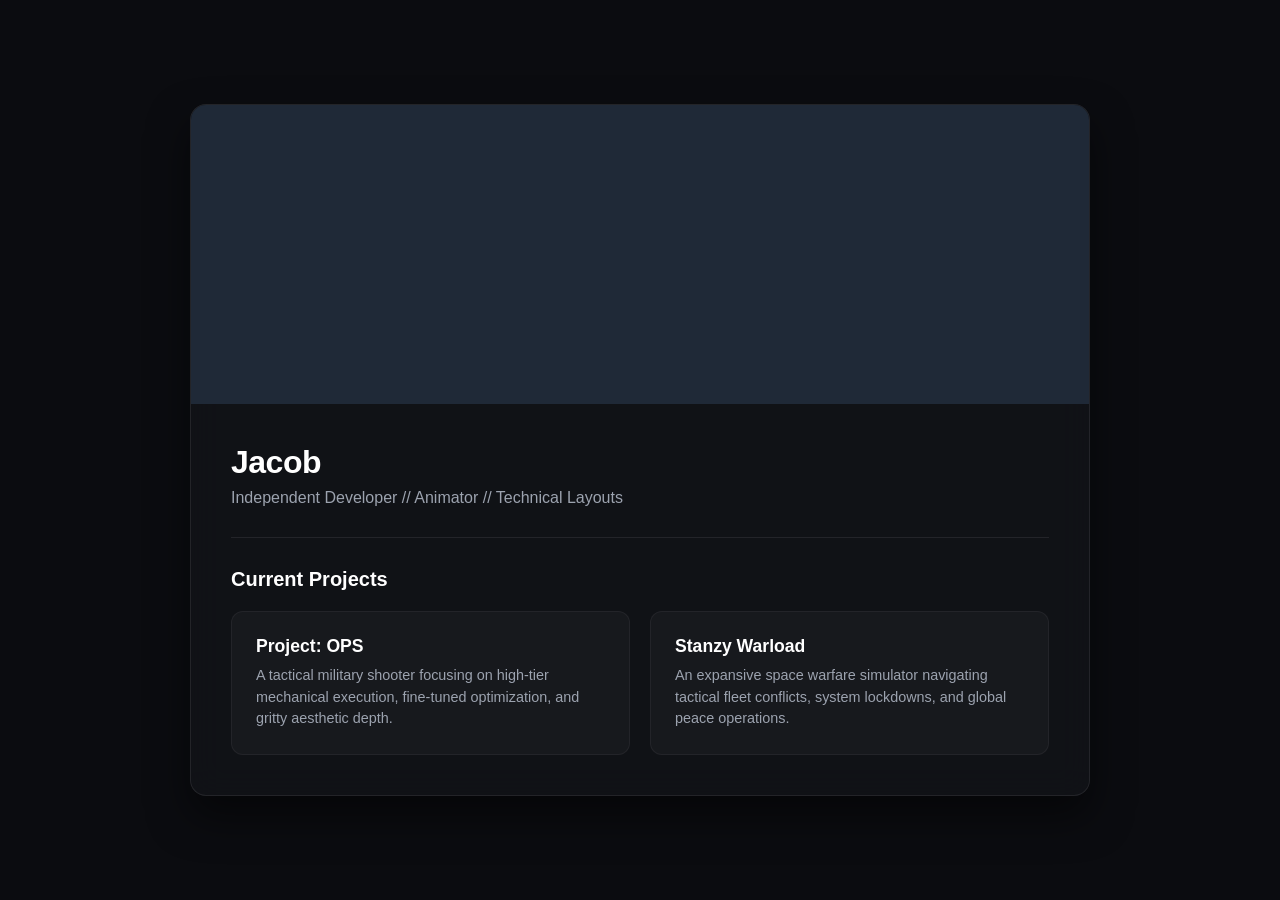
==== stanzywarload.html @ d8253ea3 "Update and rename index.html to stanzywarload.html" ====
<!DOCTYPE html>
<html lang="en">
<head>
    <meta charset="UTF-8">
    <meta name="viewport" content="width=device-width, initial-scale=1.0">
    <title>Jacob // Developer Portfolio</title>
    <style>
        * {
            margin: 0;
            padding: 0;
            box-sizing: border-box;
            font-family: -apple-system, BlinkMacSystemFont, "Segoe UI", Roboto, Helvetica, Arial, sans-serif;
        }

        body {
            background-color: #0b0c10;
            color: #e5e7eb;
            display: flex;
            justify-content: center;
            align-items: center;
            min-height: 100vh;
            padding: 20px;
        }

        .container {
            width: 100%;
            max-width: 900px;
            background: rgba(20, 22, 27, 0.65);
            backdrop-filter: blur(16px);
            -webkit-backdrop-filter: blur(16px);
            border: 1px solid rgba(255, 255, 255, 0.08);
            border-radius: 16px;
            overflow: hidden;
            box-shadow: 0 20px 40px rgba(0, 0, 0, 0.5);
        }

        /* Banner Area */
        .banner-wrapper {
            width: 100%;
            position: relative;
            background: #1f2937;
            /* Aspect ratio placeholder before banner loads */
            aspect-ratio: 3 / 1; 
            overflow: hidden;
        }

        .banner-img {
            width: 100%;
            height: 100%;
            object-fit: cover;
            display: block;
        }

        /* Content Layout */
        .content {
            padding: 40px;
        }

        .header-section {
            margin-bottom: 30px;
        }

        h1 {
            font-size: 2rem;
            font-weight: 700;
            letter-spacing: -0.5px;
            color: #ffffff;
            margin-bottom: 8px;
        }

        .subtitle {
            font-size: 1rem;
            color: #9ca3af;
        }

        .divider {
            height: 1px;
            background: rgba(255, 255, 255, 0.08);
            margin: 30px 0;
        }

        /* Projects Section */
        .section-title {
            font-size: 1.25rem;
            font-weight: 600;
            color: #ffffff;
            margin-bottom: 20px;
        }

        .project-grid {
            display: grid;
            grid-template-columns: 1fr 1fr;
            gap: 20px;
        }

        @media (max-width: 600px) {
            .project-grid {
                grid-template-columns: 1fr;
            }
            .content {
                padding: 24px;
            }
        }

        .project-card {
            background: rgba(255, 255, 255, 0.03);
            border: 1px solid rgba(255, 255, 255, 0.05);
            border-radius: 12px;
            padding: 24px;
            transition: transform 0.2s ease, border-color 0.2s ease;
        }

        .project-card:hover {
            transform: translateY(-2px);
            border-color: rgba(255, 255, 255, 0.15);
        }

        .project-card h3 {
            font-size: 1.1rem;
            color: #ffffff;
            margin-bottom: 8px;
        }

        .project-card p {
            font-size: 0.9rem;
            color: #9ca3af;
            line-height: 1.5;
        }
    </style>
</head>
<body>

    <div class="container">
        <!-- Banner Container: Name your image 'banner.png' and put it in the same folder -->
        <div class="banner-wrapper">
            <img src="banner.png" alt="Developer Banner" class="banner-img" onerror="this.style.display='none';">
        </div>

        <div class="content">
            <div class="header-section">
                <h1>Jacob</h1>
                <p class="subtitle">Independent Developer // Animator // Technical Layouts</p>
            </div>

            <div class="divider"></div>

            <div class="section-title">Current Projects</div>
            
            <div class="project-grid">
                <div class="project-card">
                    <h3>Project: OPS</h3>
                    <p>A tactical military shooter focusing on high-tier mechanical execution, fine-tuned optimization, and gritty aesthetic depth.</p>
                </div>
                
                <div class="project-card">
                    <h3>Stanzy Warload</h3>
                    <p>An expansive space warfare simulator navigating tactical fleet conflicts, system lockdowns, and global peace operations.</p>
                </div>
            </div>
        </div>
    </div>

</body>
</html>
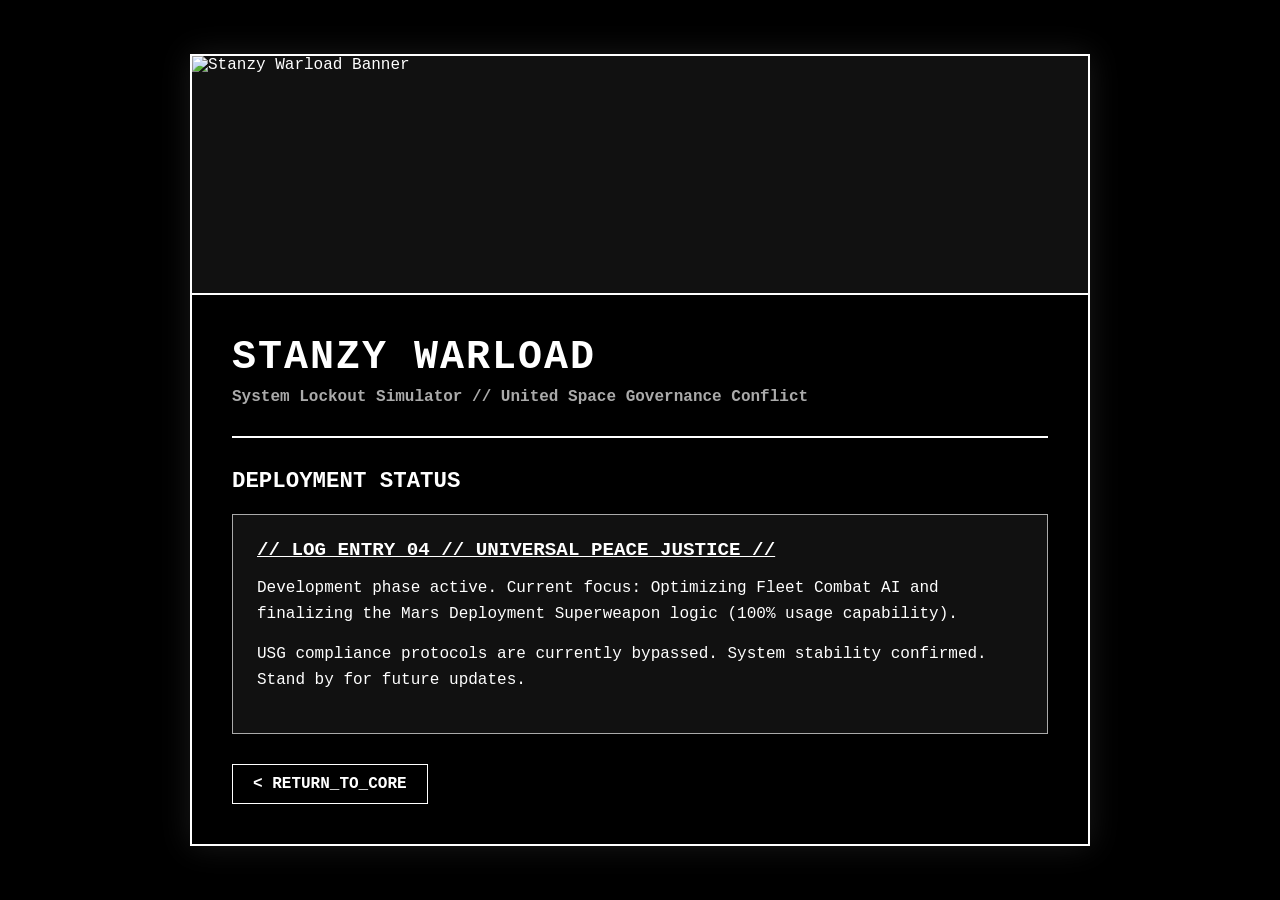
==== commit fdbba228: "Update portfolio title and content for Stanzy Warload" ====
--- a/stanzywarload.html
+++ b/stanzywarload.html
@@ -3,18 +3,25 @@
 <head>
     <meta charset="UTF-8">
     <meta name="viewport" content="width=device-width, initial-scale=1.0">
-    <title>Jacob // Developer Portfolio</title>
+    <title>Stanzy Warload // KaseyParks</title>
     <style>
         * {
             margin: 0;
             padding: 0;
             box-sizing: border-box;
-            font-family: -apple-system, BlinkMacSystemFont, "Segoe UI", Roboto, Helvetica, Arial, sans-serif;
+            font-family: 'Courier New', Courier, monospace; /* Switched to mono for a more tactical feel */
+            /* REMOVED CORNER RADIUS GLOBALLY */
+            border-radius: 0 !important; 
         }
 
         body {
-            background-color: #0b0c10;
-            color: #e5e7eb;
+            /* Applied background image link */
+            background-color: #000000;
+            background-image: url('https://wallpapercave.com/wp/0Xf6Hpa.jpg');
+            background-size: cover;
+            background-position: center;
+            background-attachment: fixed;
+            color: #ffffff;
             display: flex;
             justify-content: center;
             align-items: center;
@@ -25,23 +32,22 @@
         .container {
             width: 100%;
             max-width: 900px;
-            background: rgba(20, 22, 27, 0.65);
-            backdrop-filter: blur(16px);
-            -webkit-backdrop-filter: blur(16px);
-            border: 1px solid rgba(255, 255, 255, 0.08);
-            border-radius: 16px;
+            /* Switched to solid background with border, no blur, zero radius */
+            background: #000000;
+            border: 2px solid #ffffff; 
             overflow: hidden;
-            box-shadow: 0 20px 40px rgba(0, 0, 0, 0.5);
+            box-shadow: 0 0 30px rgba(255, 255, 255, 0.1);
         }
 
         /* Banner Area */
         .banner-wrapper {
             width: 100%;
             position: relative;
-            background: #1f2937;
-            /* Aspect ratio placeholder before banner loads */
-            aspect-ratio: 3 / 1; 
+            background: #111111;
+            /* Placeholder before banner loads */
+            aspect-ratio: 15 / 4; 
             overflow: hidden;
+            border-bottom: 2px solid #ffffff;
         }
 
         .banner-img {
@@ -61,102 +67,104 @@
         }
 
         h1 {
-            font-size: 2rem;
-            font-weight: 700;
-            letter-spacing: -0.5px;
+            font-size: 2.5rem;
+            font-weight: 900;
+            letter-spacing: 2px;
             color: #ffffff;
+            text-transform: uppercase;
             margin-bottom: 8px;
         }
 
         .subtitle {
             font-size: 1rem;
-            color: #9ca3af;
+            color: #aaaaaa;
+            font-weight: bold;
         }
 
         .divider {
-            height: 1px;
-            background: rgba(255, 255, 255, 0.08);
+            height: 2px;
+            background: #ffffff;
             margin: 30px 0;
         }
 
-        /* Projects Section */
+        /* Update Section */
         .section-title {
-            font-size: 1.25rem;
-            font-weight: 600;
+            font-size: 1.4rem;
+            font-weight: bold;
             color: #ffffff;
             margin-bottom: 20px;
+            text-transform: uppercase;
         }
 
-        .project-grid {
-            display: grid;
-            grid-template-columns: 1fr 1fr;
-            gap: 20px;
+        .update-box {
+            background: #111111;
+            border: 1px solid #aaaaaa;
+            padding: 24px;
+        }
+
+        .update-box h3 {
+            font-size: 1.2rem;
+            color: #ffffff;
+            margin-bottom: 15px;
+            text-decoration: underline;
+        }
+
+        .update-box p {
+            font-size: 1rem;
+            color: #ffffff;
+            line-height: 1.6;
+            margin-bottom: 15px;
+        }
+
+        /* Back to portfolio link */
+        .back-link {
+            display: inline-block;
+            margin-top: 30px;
+            color: #ffffff;
+            text-decoration: none;
+            font-weight: bold;
+            border: 1px solid #ffffff;
+            padding: 10px 20px;
+            transition: background 0.2s ease;
+        }
+
+        .back-link:hover {
+            background: #ffffff;
+            color: #000000;
         }
 
         @media (max-width: 600px) {
-            .project-grid {
-                grid-template-columns: 1fr;
-            }
-            .content {
-                padding: 24px;
-            }
-        }
-
-        .project-card {
-            background: rgba(255, 255, 255, 0.03);
-            border: 1px solid rgba(255, 255, 255, 0.05);
-            border-radius: 12px;
-            padding: 24px;
-            transition: transform 0.2s ease, border-color 0.2s ease;
-        }
-
-        .project-card:hover {
-            transform: translateY(-2px);
-            border-color: rgba(255, 255, 255, 0.15);
-        }
-
-        .project-card h3 {
-            font-size: 1.1rem;
-            color: #ffffff;
-            margin-bottom: 8px;
-        }
-
-        .project-card p {
-            font-size: 0.9rem;
-            color: #9ca3af;
-            line-height: 1.5;
+            h1 { font-size: 1.8rem; }
+            .content { padding: 20px; }
         }
     </style>
 </head>
 <body>
 
     <div class="container">
-        <!-- Banner Container: Name your image 'banner.png' and put it in the same folder -->
+        <!-- Banner Container: Using your requested Google User Content link -->
         <div class="banner-wrapper">
-            <img src="banner.png" alt="Developer Banner" class="banner-img" onerror="this.style.display='none';">
+            <img src="https://lens.usercontent.google.com/image?vsrid=[base64]&gsessionid=99jokZNr6ebYs2EuKb8uUAkE6W58sQiVMPMJLmMOjjXafb0rm06yvA" alt="Stanzy Warload Banner" class="banner-img">
         </div>
 
         <div class="content">
             <div class="header-section">
-                <h1>Jacob</h1>
-                <p class="subtitle">Independent Developer // Animator // Technical Layouts</p>
+                <h1>Stanzy Warload</h1>
+                <p class="subtitle">System Lockout Simulator // United Space Governance Conflict</p>
             </div>
 
             <div class="divider"></div>
 
-            <div class="section-title">Current Projects</div>
+            <div class="section-title">Deployment Status</div>
             
-            <div class="project-grid">
-                <div class="project-card">
-                    <h3>Project: OPS</h3>
-                    <p>A tactical military shooter focusing on high-tier mechanical execution, fine-tuned optimization, and gritty aesthetic depth.</p>
-                </div>
-                
-                <div class="project-card">
-                    <h3>Stanzy Warload</h3>
-                    <p>An expansive space warfare simulator navigating tactical fleet conflicts, system lockdowns, and global peace operations.</p>
-                </div>
+            <div class="update-box">
+                <h3>// LOG_ENTRY_04 // UNIVERSAL_PEACE_JUSTICE //</h3>
+                <p>Development phase active. Current focus: Optimizing Fleet Combat AI and finalizing the Mars Deployment Superweapon logic (100% usage capability).</p>
+                <p>USG compliance protocols are currently bypassed. System stability confirmed. Stand by for future updates.</p>
             </div>
+
+            <!-- Replace 'index.html' if your main portfolio file is named something else -->
+            <a href="index.html" class="back-link">&lt; RETURN_TO_CORE</a>
         </div>
     </div>
 
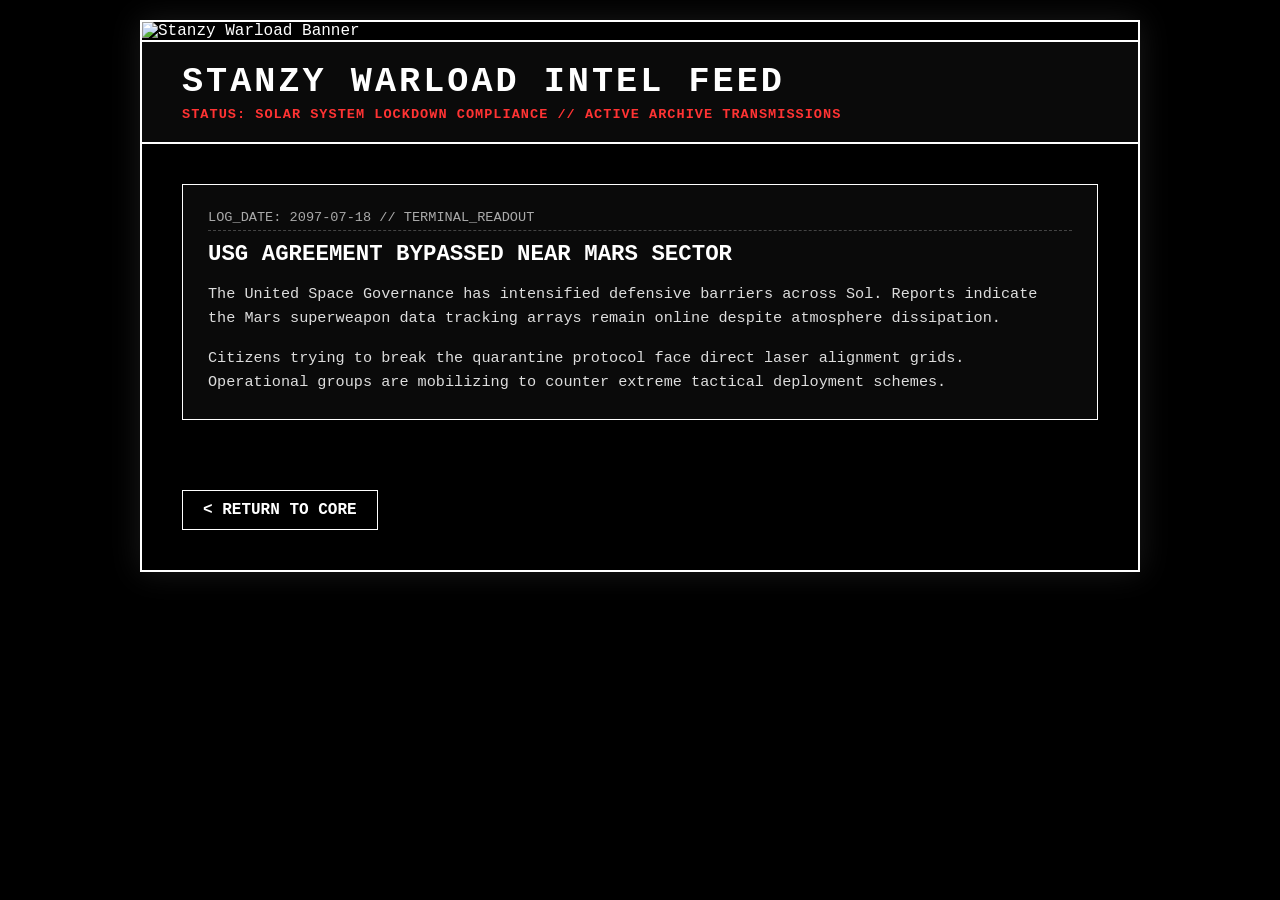
==== commit 37938225: "Update title and restructure HTML layout" ====
--- a/stanzywarload.html
+++ b/stanzywarload.html
@@ -3,170 +3,191 @@
 <head>
     <meta charset="UTF-8">
     <meta name="viewport" content="width=device-width, initial-scale=1.0">
-    <title>Stanzy Warload // KaseyParks</title>
+    <title>STANZY WARLOAD // LOGS</title>
     <style>
         * {
             margin: 0;
             padding: 0;
             box-sizing: border-box;
-            font-family: 'Courier New', Courier, monospace; /* Switched to mono for a more tactical feel */
-            /* REMOVED CORNER RADIUS GLOBALLY */
-            border-radius: 0 !important; 
+            font-family: 'Courier New', Courier, monospace;
+            border-radius: 0 !important;
         }
 
         body {
-            /* Applied background image link */
             background-color: #000000;
             background-image: url('https://wallpapercave.com/wp/0Xf6Hpa.jpg');
             background-size: cover;
             background-position: center;
             background-attachment: fixed;
             color: #ffffff;
-            display: flex;
-            justify-content: center;
-            align-items: center;
-            min-height: 100vh;
             padding: 20px;
         }
 
-        .container {
-            width: 100%;
-            max-width: 900px;
-            /* Switched to solid background with border, no blur, zero radius */
+        .layout-grid {
+            max-width: 1000px;
+            margin: 0 auto;
             background: #000000;
-            border: 2px solid #ffffff; 
-            overflow: hidden;
+            border: 2px solid #ffffff;
             box-shadow: 0 0 30px rgba(255, 255, 255, 0.1);
         }
 
-        /* Banner Area */
-        .banner-wrapper {
+        /* Banner Container */
+        .banner-container {
             width: 100%;
-            position: relative;
-            background: #111111;
-            /* Placeholder before banner loads */
-            aspect-ratio: 15 / 4; 
+            border-bottom: 2px solid #ffffff;
             overflow: hidden;
-            border-bottom: 2px solid #ffffff;
+        }
+        .banner-img {
+            width: 100%;
+            display: block;
+            object-fit: cover;
         }
 
-        .banner-img {
-            width: 100%;
-            height: 100%;
-            object-fit: cover;
-            display: block;
+        /* Tactical Header Block */
+        .site-header {
+            padding: 20px 40px;
+            border-bottom: 2px solid #ffffff;
+            background: #0a0a0a;
+        }
+        .site-header h1 {
+            font-size: 2.2rem;
+            font-weight: 900;
+            letter-spacing: 3px;
+            text-transform: uppercase;
+        }
+        .site-header .ticker {
+            font-size: 0.85rem;
+            color: #ff3333;
+            margin-top: 5px;
+            font-weight: bold;
+            letter-spacing: 1px;
         }
 
-        /* Content Layout */
-        .content {
+        /* Main Content Feed */
+        .news-feed {
             padding: 40px;
         }
 
-        .header-section {
+        .news-item {
+            border: 1px solid #ffffff;
+            background: #0a0a0a;
             margin-bottom: 30px;
+            padding: 25px;
         }
 
-        h1 {
-            font-size: 2.5rem;
-            font-weight: 900;
-            letter-spacing: 2px;
-            color: #ffffff;
-            text-transform: uppercase;
-            margin-bottom: 8px;
+        .news-meta {
+            font-size: 0.85rem;
+            color: #aaaaaa;
+            margin-bottom: 10px;
+            border-bottom: 1px dashed #444444;
+            padding-bottom: 5px;
         }
 
-        .subtitle {
-            font-size: 1rem;
-            color: #aaaaaa;
+        .news-title {
+            font-size: 1.4rem;
             font-weight: bold;
+            text-transform: uppercase;
+            margin-bottom: 15px;
+            color: #ffffff;
         }
 
-        .divider {
-            height: 2px;
-            background: #ffffff;
-            margin: 30px 0;
+        .news-content p {
+            font-size: 0.95rem;
+            line-height: 1.6;
+            margin-bottom: 15px;
+            color: #dddddd;
+        }
+        .news-content p:last-child {
+            margin-bottom: 0;
         }
 
-        /* Update Section */
-        .section-title {
-            font-size: 1.4rem;
-            font-weight: bold;
-            color: #ffffff;
-            margin-bottom: 20px;
-            text-transform: uppercase;
+        /* Return Link */
+        .nav-footer {
+            padding: 0 40px 40px 40px;
         }
-
-        .update-box {
-            background: #111111;
-            border: 1px solid #aaaaaa;
-            padding: 24px;
-        }
-
-        .update-box h3 {
-            font-size: 1.2rem;
-            color: #ffffff;
-            margin-bottom: 15px;
-            text-decoration: underline;
-        }
-
-        .update-box p {
-            font-size: 1rem;
-            color: #ffffff;
-            line-height: 1.6;
-            margin-bottom: 15px;
-        }
-
-        /* Back to portfolio link */
-        .back-link {
+        .back-btn {
             display: inline-block;
-            margin-top: 30px;
             color: #ffffff;
             text-decoration: none;
             font-weight: bold;
             border: 1px solid #ffffff;
             padding: 10px 20px;
-            transition: background 0.2s ease;
         }
-
-        .back-link:hover {
+        .back-btn:hover {
             background: #ffffff;
             color: #000000;
         }
 
-        @media (max-width: 600px) {
-            h1 { font-size: 1.8rem; }
-            .content { padding: 20px; }
+        @media (max-width: 700px) {
+            .site-header, .news-feed, .nav-footer { padding: 20px; }
+            .site-header h1 { font-size: 1.6rem; }
         }
     </style>
 </head>
 <body>
 
-    <div class="container">
-        <!-- Banner Container: Using your requested Google User Content link -->
-        <div class="banner-wrapper">
+    <div class="layout-grid">
+        <!-- Main Banner -->
+        <div class="banner-container">
             <img src="https://lens.usercontent.google.com/image?vsrid=[base64]&gsessionid=99jokZNr6ebYs2EuKb8uUAkE6W58sQiVMPMJLmMOjjXafb0rm06yvA" alt="Stanzy Warload Banner" class="banner-img">
         </div>
 
-        <div class="content">
-            <div class="header-section">
-                <h1>Stanzy Warload</h1>
-                <p class="subtitle">System Lockout Simulator // United Space Governance Conflict</p>
-            </div>
+        <!-- News Terminal Header -->
+        <header class="site-header">
+            <h1>Stanzy Warload Intel Feed</h1>
+            <div class="ticker">STATUS: SOLAR SYSTEM LOCKDOWN COMPLIANCE // ACTIVE ARCHIVE TRANSMISSIONS</div>
+        </header>
 
-            <div class="divider"></div>
+        <!-- Dynamic News Feed Area -->
+        <main class="news-feed" id="newsFeed">
+            <!-- JavaScript will inject your custom news posts straight into here -->
+        </main>
 
-            <div class="section-title">Deployment Status</div>
-            
-            <div class="update-box">
-                <h3>// LOG_ENTRY_04 // UNIVERSAL_PEACE_JUSTICE //</h3>
-                <p>Development phase active. Current focus: Optimizing Fleet Combat AI and finalizing the Mars Deployment Superweapon logic (100% usage capability).</p>
-                <p>USG compliance protocols are currently bypassed. System stability confirmed. Stand by for future updates.</p>
-            </div>
-
-            <!-- Replace 'index.html' if your main portfolio file is named something else -->
-            <a href="index.html" class="back-link">&lt; RETURN_TO_CORE</a>
-        </div>
+        <footer class="nav-footer">
+            <a href="index.html" class="back-btn">&lt; RETURN TO CORE</a>
+        </footer>
     </div>
 
+    <script>
+        // ==========================================
+        //  DEFINE YOUR NEWSLETTERS HERE
+        //  Just add or edit objects in this array.
+        // ==========================================
+        const newsArticles = [
+            {
+                date: "2097-07-18",
+                title: "USG Agreement Bypassed Near Mars Sector",
+                paragraphs: [
+                    "The United Space Governance has intensified defensive barriers across Sol. Reports indicate the Mars superweapon data tracking arrays remain online despite atmosphere dissipation.",
+                    "Citizens trying to break the quarantine protocol face direct laser alignment grids. Operational groups are mobilizing to counter extreme tactical deployment schemes."
+                ]
+            },
+        ];
+
+        // ==========================================
+        //  ENGINE RENDERING CODE (DO NOT EDIT)
+        // ==========================================
+        const feedContainer = document.getElementById('newsFeed');
+        
+        newsArticles.forEach(article => {
+            const articleElement = document.createElement('article');
+            articleElement.className = 'news-item';
+            
+            let paragraphHTML = '';
+            article.paragraphs.forEach(text => {
+                paragraphHTML += `<p>${text}</p>`;
+            });
+
+            articleElement.innerHTML = `
+                <div class="news-meta">LOG_DATE: ${article.date} // TERMINAL_READOUT</div>
+                <div class="news-title">${article.title}</div>
+                <div class="news-content">
+                    ${paragraphHTML}
+                </div>
+            `;
+            
+            feedContainer.appendChild(articleElement);
+        });
+    </script>
 </body>
 </html>
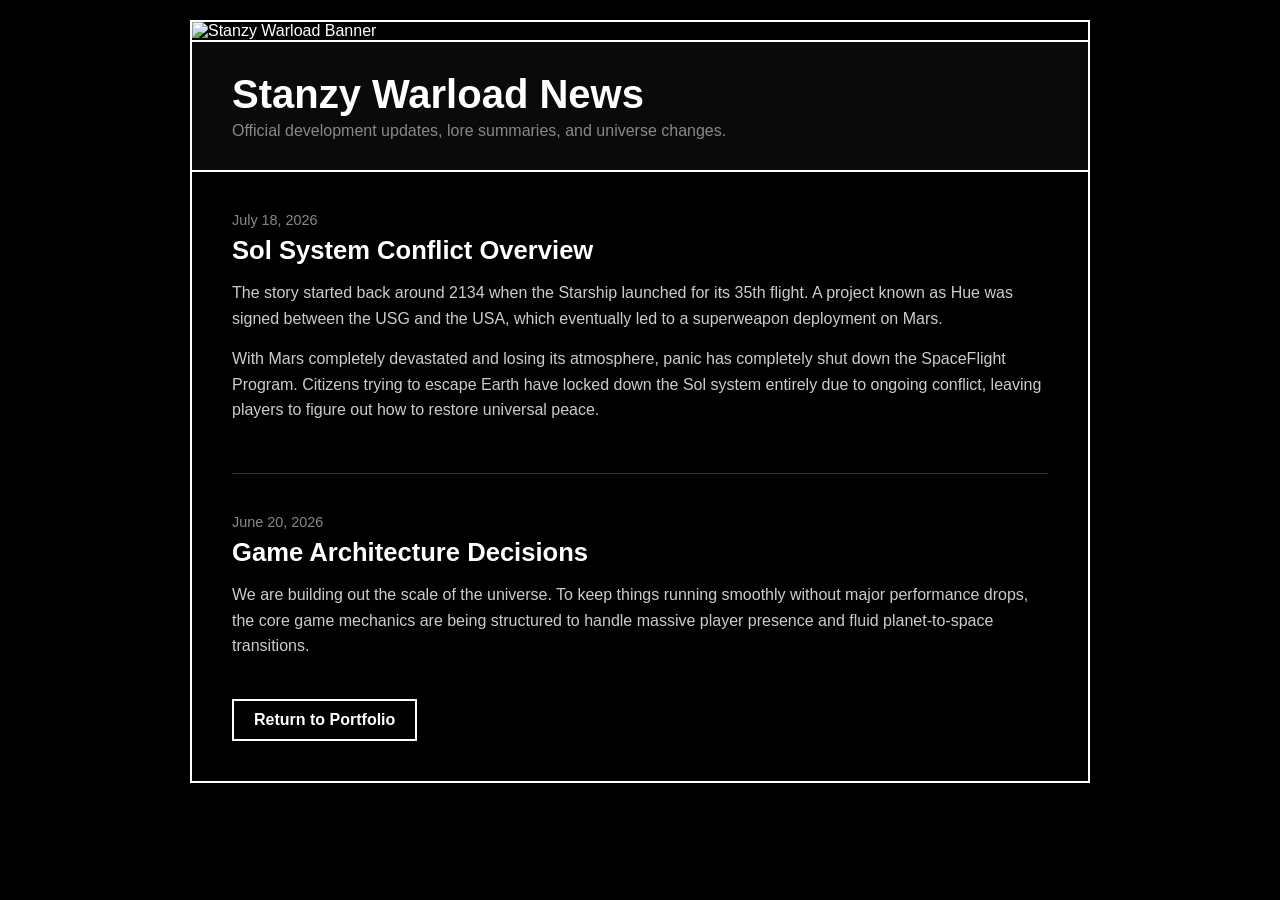
==== commit 28f26f49: "Update title and styling in stanzywarload.html" ====
--- a/stanzywarload.html
+++ b/stanzywarload.html
@@ -3,13 +3,13 @@
 <head>
     <meta charset="UTF-8">
     <meta name="viewport" content="width=device-width, initial-scale=1.0">
-    <title>STANZY WARLOAD // LOGS</title>
+    <title>Stanzy Warload - Dev Blog & News</title>
     <style>
         * {
             margin: 0;
             padding: 0;
             box-sizing: border-box;
-            font-family: 'Courier New', Courier, monospace;
+            font-family: sans-serif;
             border-radius: 0 !important;
         }
 
@@ -24,11 +24,10 @@
         }
 
         .layout-grid {
-            max-width: 1000px;
+            max-width: 900px;
             margin: 0 auto;
             background: #000000;
             border: 2px solid #ffffff;
-            box-shadow: 0 0 30px rgba(255, 255, 255, 0.1);
         }
 
         /* Banner Container */
@@ -43,65 +42,58 @@
             object-fit: cover;
         }
 
-        /* Tactical Header Block */
+        /* Main Site Title */
         .site-header {
-            padding: 20px 40px;
+            padding: 30px 40px;
             border-bottom: 2px solid #ffffff;
             background: #0a0a0a;
         }
         .site-header h1 {
-            font-size: 2.2rem;
-            font-weight: 900;
-            letter-spacing: 3px;
-            text-transform: uppercase;
-        }
-        .site-header .ticker {
-            font-size: 0.85rem;
-            color: #ff3333;
+            font-size: 2.5rem;
+            font-weight: 800;
+        }
+        .site-header p {
+            font-size: 1rem;
+            color: #888888;
             margin-top: 5px;
-            font-weight: bold;
-            letter-spacing: 1px;
-        }
-
-        /* Main Content Feed */
+        }
+
+        /* News Layout */
         .news-feed {
             padding: 40px;
         }
 
         .news-item {
-            border: 1px solid #ffffff;
-            background: #0a0a0a;
-            margin-bottom: 30px;
-            padding: 25px;
-        }
-
-        .news-meta {
-            font-size: 0.85rem;
-            color: #aaaaaa;
-            margin-bottom: 10px;
-            border-bottom: 1px dashed #444444;
-            padding-bottom: 5px;
+            margin-bottom: 50px;
+        }
+        .news-item:last-child {
+            margin-bottom: 0;
+        }
+
+        .news-date {
+            font-size: 0.9rem;
+            color: #888888;
+            margin-bottom: 8px;
         }
 
         .news-title {
-            font-size: 1.4rem;
+            font-size: 1.6rem;
             font-weight: bold;
-            text-transform: uppercase;
             margin-bottom: 15px;
             color: #ffffff;
         }
 
         .news-content p {
-            font-size: 0.95rem;
+            font-size: 1rem;
             line-height: 1.6;
             margin-bottom: 15px;
-            color: #dddddd;
+            color: #cccccc;
         }
         .news-content p:last-child {
             margin-bottom: 0;
         }
 
-        /* Return Link */
+        /* Footer Link */
         .nav-footer {
             padding: 0 40px 40px 40px;
         }
@@ -110,7 +102,7 @@
             color: #ffffff;
             text-decoration: none;
             font-weight: bold;
-            border: 1px solid #ffffff;
+            border: 2px solid #ffffff;
             padding: 10px 20px;
         }
         .back-btn:hover {
@@ -120,7 +112,7 @@
 
         @media (max-width: 700px) {
             .site-header, .news-feed, .nav-footer { padding: 20px; }
-            .site-header h1 { font-size: 1.6rem; }
+            .site-header h1 { font-size: 1.8rem; }
         }
     </style>
 </head>
@@ -132,44 +124,50 @@
             <img src="https://lens.usercontent.google.com/image?vsrid=[base64]&gsessionid=99jokZNr6ebYs2EuKb8uUAkE6W58sQiVMPMJLmMOjjXafb0rm06yvA" alt="Stanzy Warload Banner" class="banner-img">
         </div>
 
-        <!-- News Terminal Header -->
+        <!-- News Header -->
         <header class="site-header">
-            <h1>Stanzy Warload Intel Feed</h1>
-            <div class="ticker">STATUS: SOLAR SYSTEM LOCKDOWN COMPLIANCE // ACTIVE ARCHIVE TRANSMISSIONS</div>
+            <h1>Stanzy Warload News</h1>
+            <p>Official development updates, lore summaries, and universe changes.</p>
         </header>
 
-        <!-- Dynamic News Feed Area -->
+        <!-- News Articles -->
         <main class="news-feed" id="newsFeed">
-            <!-- JavaScript will inject your custom news posts straight into here -->
+            <!-- JavaScript injects articles here -->
         </main>
 
         <footer class="nav-footer">
-            <a href="index.html" class="back-btn">&lt; RETURN TO CORE</a>
+            <a href="index.html" class="back-btn">Return to Portfolio</a>
         </footer>
     </div>
 
     <script>
         // ==========================================
-        //  DEFINE YOUR NEWSLETTERS HERE
-        //  Just add or edit objects in this array.
+        //  ADD YOUR NEWS POSTS HERE
         // ==========================================
         const newsArticles = [
             {
-                date: "2097-07-18",
-                title: "USG Agreement Bypassed Near Mars Sector",
+                date: "July 18, 2026",
+                title: "Sol System Conflict Overview",
                 paragraphs: [
-                    "The United Space Governance has intensified defensive barriers across Sol. Reports indicate the Mars superweapon data tracking arrays remain online despite atmosphere dissipation.",
-                    "Citizens trying to break the quarantine protocol face direct laser alignment grids. Operational groups are mobilizing to counter extreme tactical deployment schemes."
+                    "The story started back around 2134 when the Starship launched for its 35th flight. A project known as Hue was signed between the USG and the USA, which eventually led to a superweapon deployment on Mars.",
+                    "With Mars completely devastated and losing its atmosphere, panic has completely shut down the SpaceFlight Program. Citizens trying to escape Earth have locked down the Sol system entirely due to ongoing conflict, leaving players to figure out how to restore universal peace."
                 ]
             },
+            {
+                date: "June 20, 2026",
+                title: "Game Architecture Decisions",
+                paragraphs: [
+                    "We are building out the scale of the universe. To keep things running smoothly without major performance drops, the core game mechanics are being structured to handle massive player presence and fluid planet-to-space transitions."
+                ]
+            }
         ];
 
         // ==========================================
-        //  ENGINE RENDERING CODE (DO NOT EDIT)
+        //  RENDER FEED
         // ==========================================
         const feedContainer = document.getElementById('newsFeed');
         
-        newsArticles.forEach(article => {
+        newsArticles.forEach((article, index) => {
             const articleElement = document.createElement('article');
             articleElement.className = 'news-item';
             
@@ -179,7 +177,7 @@
             });
 
             articleElement.innerHTML = `
-                <div class="news-meta">LOG_DATE: ${article.date} // TERMINAL_READOUT</div>
+                <div class="news-date">${article.date}</div>
                 <div class="news-title">${article.title}</div>
                 <div class="news-content">
                     ${paragraphHTML}
@@ -187,6 +185,15 @@
             `;
             
             feedContainer.appendChild(articleElement);
+
+            // Add a clean visual dividing line between posts, except for the last one
+            if (index < newsArticles.length - 1) {
+                const hr = document.createElement('hr');
+                hr.style.border = 'none';
+                hr.style.borderTop = '1px solid #333333';
+                hr.style.margin = '40px 0';
+                feedContainer.appendChild(hr);
+            }
         });
     </script>
 </body>
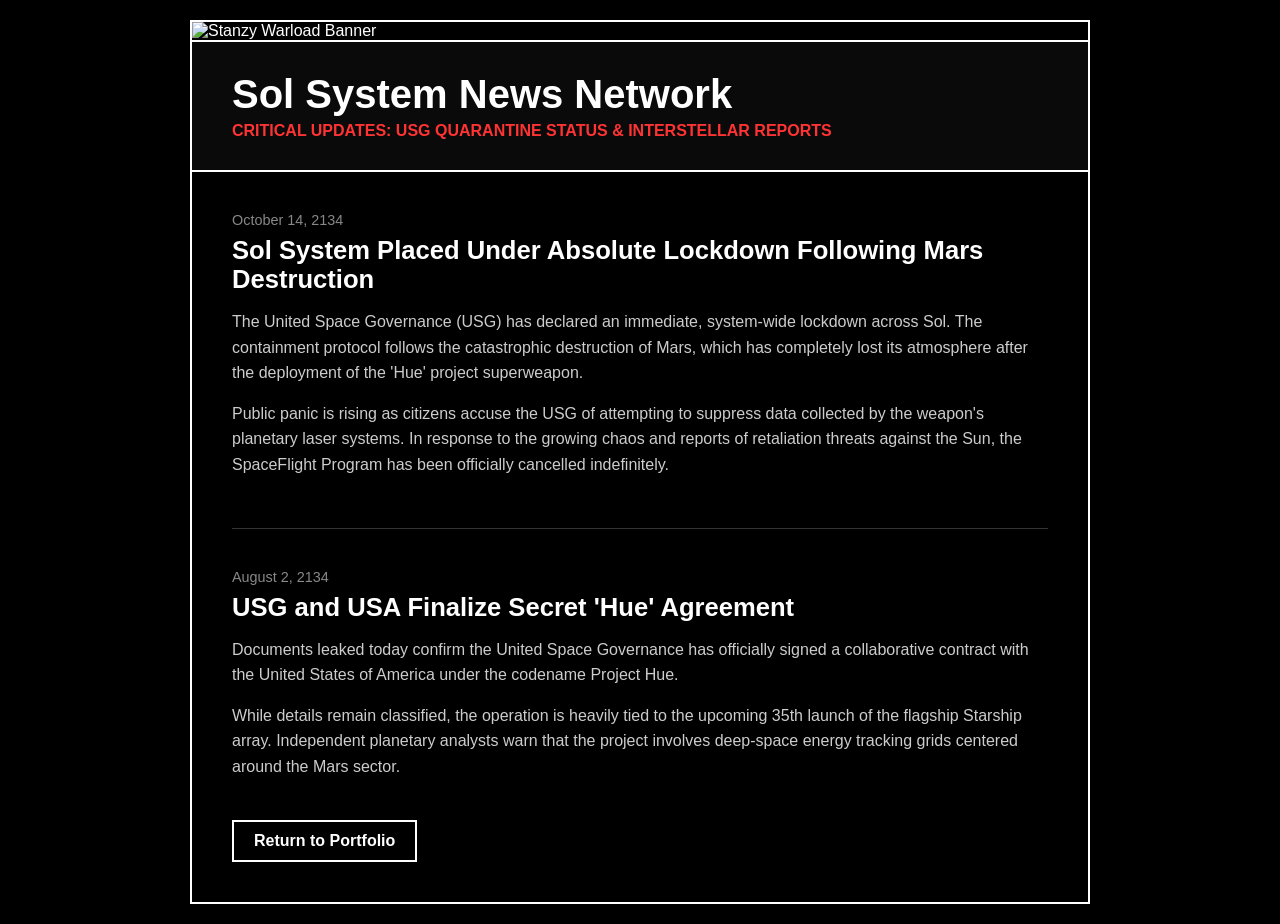
==== commit 6bf1ef75: "Update title and content for Sol System News Network" ====
--- a/stanzywarload.html
+++ b/stanzywarload.html
@@ -3,7 +3,7 @@
 <head>
     <meta charset="UTF-8">
     <meta name="viewport" content="width=device-width, initial-scale=1.0">
-    <title>Stanzy Warload - Dev Blog & News</title>
+    <title>Sol System News Network</title>
     <style>
         * {
             margin: 0;
@@ -54,8 +54,9 @@
         }
         .site-header p {
             font-size: 1rem;
-            color: #888888;
+            color: #ff3333;
             margin-top: 5px;
+            font-weight: bold;
         }
 
         /* News Layout */
@@ -126,8 +127,8 @@
 
         <!-- News Header -->
         <header class="site-header">
-            <h1>Stanzy Warload News</h1>
-            <p>Official development updates, lore summaries, and universe changes.</p>
+            <h1>Sol System News Network</h1>
+            <p>CRITICAL UPDATES: USG QUARANTINE STATUS & INTERSTELLAR REPORTS</p>
         </header>
 
         <!-- News Articles -->
@@ -146,18 +147,19 @@
         // ==========================================
         const newsArticles = [
             {
-                date: "July 18, 2026",
-                title: "Sol System Conflict Overview",
+                date: "October 14, 2134",
+                title: "Sol System Placed Under Absolute Lockdown Following Mars Destruction",
                 paragraphs: [
-                    "The story started back around 2134 when the Starship launched for its 35th flight. A project known as Hue was signed between the USG and the USA, which eventually led to a superweapon deployment on Mars.",
-                    "With Mars completely devastated and losing its atmosphere, panic has completely shut down the SpaceFlight Program. Citizens trying to escape Earth have locked down the Sol system entirely due to ongoing conflict, leaving players to figure out how to restore universal peace."
+                    "The United Space Governance (USG) has declared an immediate, system-wide lockdown across Sol. The containment protocol follows the catastrophic destruction of Mars, which has completely lost its atmosphere after the deployment of the 'Hue' project superweapon.",
+                    "Public panic is rising as citizens accuse the USG of attempting to suppress data collected by the weapon's planetary laser systems. In response to the growing chaos and reports of retaliation threats against the Sun, the SpaceFlight Program has been officially cancelled indefinitely."
                 ]
             },
             {
-                date: "June 20, 2026",
-                title: "Game Architecture Decisions",
+                date: "August 2, 2134",
+                title: "USG and USA Finalize Secret 'Hue' Agreement",
                 paragraphs: [
-                    "We are building out the scale of the universe. To keep things running smoothly without major performance drops, the core game mechanics are being structured to handle massive player presence and fluid planet-to-space transitions."
+                    "Documents leaked today confirm the United Space Governance has officially signed a collaborative contract with the United States of America under the codename Project Hue.",
+                    "While details remain classified, the operation is heavily tied to the upcoming 35th launch of the flagship Starship array. Independent planetary analysts warn that the project involves deep-space energy tracking grids centered around the Mars sector."
                 ]
             }
         ];
@@ -186,7 +188,6 @@
             
             feedContainer.appendChild(articleElement);
 
-            // Add a clean visual dividing line between posts, except for the last one
             if (index < newsArticles.length - 1) {
                 const hr = document.createElement('hr');
                 hr.style.border = 'none';
